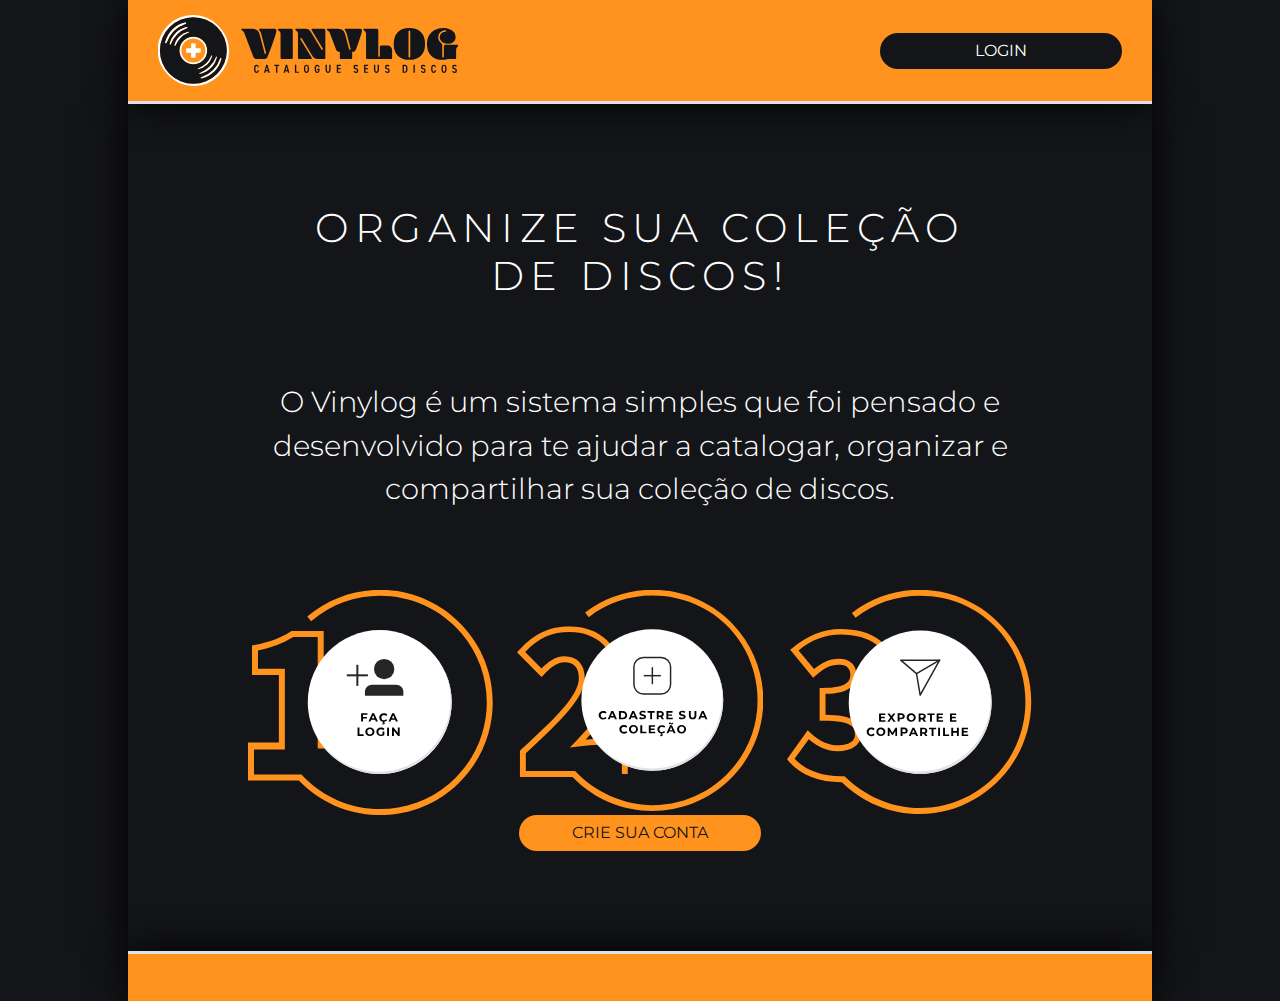
==== index.html @ e2b570d6 "first commit" ====
<!doctype html>
<html lang="en">

<head>
    <!-- Required meta tags -->
    <meta charset="utf-8">
    <meta name="viewport" content="width=device-width, initial-scale=1">

    <!-- Bootstrap CSS -->
    <link href="css/bootstrap.min.css" rel="stylesheet">

    <!-- Customized CSS -->
    <link rel="stylesheet" type="text/css" href="css/style.css">

    <!-- FontAwesome -->
    <link rel="stylesheet" href="https://pro.fontawesome.com/releases/v5.10.0/css/all.css"
        integrity="sha384-AYmEC3Yw5cVb3ZcuHtOA93w35dYTsvhLPVnYs9eStHfGJvOvKxVfELGroGkvsg+p" crossorigin="anonymous">

    <!-- Google Fonts -->
    <style>
        @import url('https://fonts.googleapis.com/css2?family=Montserrat:wght@300;400;700&display=swap');
    </style>

    <title>Vinylog - Catalogue seus vinis</title>

</head>

<body>

    <head>
        <!-- Início NavBar -->

        <section role="navigation">
            <nav class="navbar navbar-light">
                <div class="container border-bottom border-3">
                    <a href="#" class="navbar-brand">
                        <img src="img/logo-vinylog.svg" width="300">
                    </a>
                    <ul class="navbar-nav ms-auto">
                        <li class="nav-item">
                            <a href="" class="btn btn-primary">LOGIN</a>
                        </li>
                    </ul>
                </div>
            </nav>
        </section>

    </head> <!-- /Fim NavBar -->

    <section>
        <div class="container">
            <div class="main-box">
                <h1 class="index-title">ORGANIZE SUA COLEÇÃO <br> DE DISCOS!</h1>
                <p class="index-text">
                    O Vinylog é um sistema simples que foi pensado e desenvolvido para te ajudar a catalogar, organizar e compartilhar sua coleção de discos.
                </p>
                
                <div class="row row-cols-1 row-cols-sm-3">
                    <div class="col">
                        <a href="#">
                            <img class="cards-home align-self-center" src="img/card-login.svg" alt="">
                        </a>                    
                    </div>
                    <div class="col">
                        <a href="#">
                            <img class="cards-home align-self-center" src="img/card-cadastro.svg" alt="">
                        </a>                    
                    </div>
                    <div class="col">
                        <a href="#">
                            <img class="cards-home align-self-center" src="img/card-exporte.svg" alt="">
                        </a>                    
                    </div>
                </div>
                <a href="" class="btn btn-secondary">CRIE SUA CONTA</a>
            </div>    
        </div>
    </section>

    <footer class="footer">
        <div class="vinyl-footer border-top border-3">

        </div>
    </footer>

    <!-- JavaScript -->
    <script src="https://cdn.jsdelivr.net/npm/bootstrap@5.1.3/dist/js/bootstrap.bundle.min.js"
        integrity="sha384-ka7Sk0Gln4gmtz2MlQnikT1wXgYsOg+OMhuP+IlRH9sENBO0LRn5q+8nbTov4+1p"
        crossorigin="anonymous"></script>
</body>

</html>
---- css/style.css ----
/* GERAL */

* {
    font-family: 'Montserrat', sans-serif;
}

body {
    background-color: #141518;
    margin: 0;
    padding: 0;
}

a{
    text-decoration: none;
    color: white;
}

a:hover{
    text-decoration: none;
    color: #ff931e;
}

/* NAVEGAÇÃO */

.login {
    margin-bottom:5px;
}

.dropdown-menu {
    width: 300px !important;
}

nav .container {
    background-color: #ff931e;
    padding: 15px 30px;
    box-shadow: 0px 0px 40px #000000;
}

.navbar {
    padding-top: 0;
    padding-bottom: 0;
}

.navbar-brand {
    padding-top: 0;
    padding-bottom: 0;
}

/* BOTÕES */

.btn-primary {
    color: white;
    background-color: #141518;
    width: 242px;
    border: none;
    border-radius: 40px;
}

.btn-primary:hover {
    color: #141518;
    background-color: white;
    width: 242px;
    border: none;
    border-radius: 40px;
}

.btn-secondary {
    color: #141518;
    background-color: #ff931e;
    width: 242px;
    border: none;
    border-radius: 40px;
}

.btn-secondary:hover {
    color: #141518;
    background-color: white;
    width: 242px;
    border: none;
    border-radius: 40px;
}

.btn-light {
    color: #141518;
    background-color: #ff931e;
    width: 390px;
    border: none;
    border-radius: 40px;
}

.btn-light:hover {
    color: #141518;
    background-color: white;
    width: 390px;
    border: none;
    border-radius: 40px;
}

.btn-info {
    color: white;
    background-color:unset;
    width: 242px;
    border: 1px solid white;
    border-radius: 40px;
}

.btn-info:hover {
    color: #141518;
    background-color: white;
    width: 242px;
    border: 1px solid white;
    border-radius: 40px;
}

/* DIVS */

.main-box {
    color: white;
    padding: 100px 120px;
    text-align: center;
    box-shadow: 0px 0px 40px #000000;
}

.container {
    max-width: 1024px;
    padding-right: 0;
    padding-left: 0;
}

/* TEXTOS */

.welcome-text {
    margin: 0;
}

.index-title {
    margin-bottom: 80px;
    font-weight: 300;
    letter-spacing: 0.4rem;
}

.index-text {
    font-size: 1.8rem;
    margin-bottom: 80px;
    font-weight: 300;
}

.home-title {
    font-weight: 300;
    letter-spacing: 0.4rem;
}

.home-text {
    font-size: 1.8rem;
    margin-bottom: 80px;
    font-weight: 300;
}

/* CARDS */

.cards-home {
    width: 100%;
}

.cards-home:hover {
    width: 100%;
    transform: scale(1.1);
    transition: transform 0.2s ease;
}

/* FORM */

.vinyl-form {
    margin: 0 auto;
    padding: 20px 0;
    width: 55%;
}

.add-form {
    margin: 0 auto;
    width: 80%;
}

/* FOOTER */

.vinyl-footer {
    max-width: 1024px;
    width: 100%;
    padding-right: 0;
    padding-left: 0;
    margin-right: auto;
    margin-left: auto;
    height: 50px;
    background-color: #ff931e;
    box-shadow: 0px 0px 40px #000000;
}

/* RESPOSIVIDADE */

@media (max-width: 768px) {

    .cards-home {
        padding: 20px;
        width: 100%;
    }
    .main-box {
        color: white;
        padding: 100px 40px;
        text-align: center;
        box-shadow: 0px 0px 40px #000000;
    }

    nav .container {
        background-color: #ff931e;
        padding: 5px 10px;
        box-shadow: 0px 0px 40px #000000;
    }

    .navbar-brand img {
        padding-top: 0;
        padding-bottom: 0;
        width: 180px;
    }

    .btn-primary {
        font-size: 14px;
        color: white;
        background-color: #141518;
        width: 140px;
        border: none;
        border-radius: 40px;
    }
    
    .btn-primary:hover {
        font-size: 14px;
        color: #141518;
        background-color: white;
        width: 140px;
        border: none;
        border-radius: 40px;
    }

    .vinyl-form {
        margin: 0 auto;
        padding: 20px 0;
        width: 80%;
    }
}
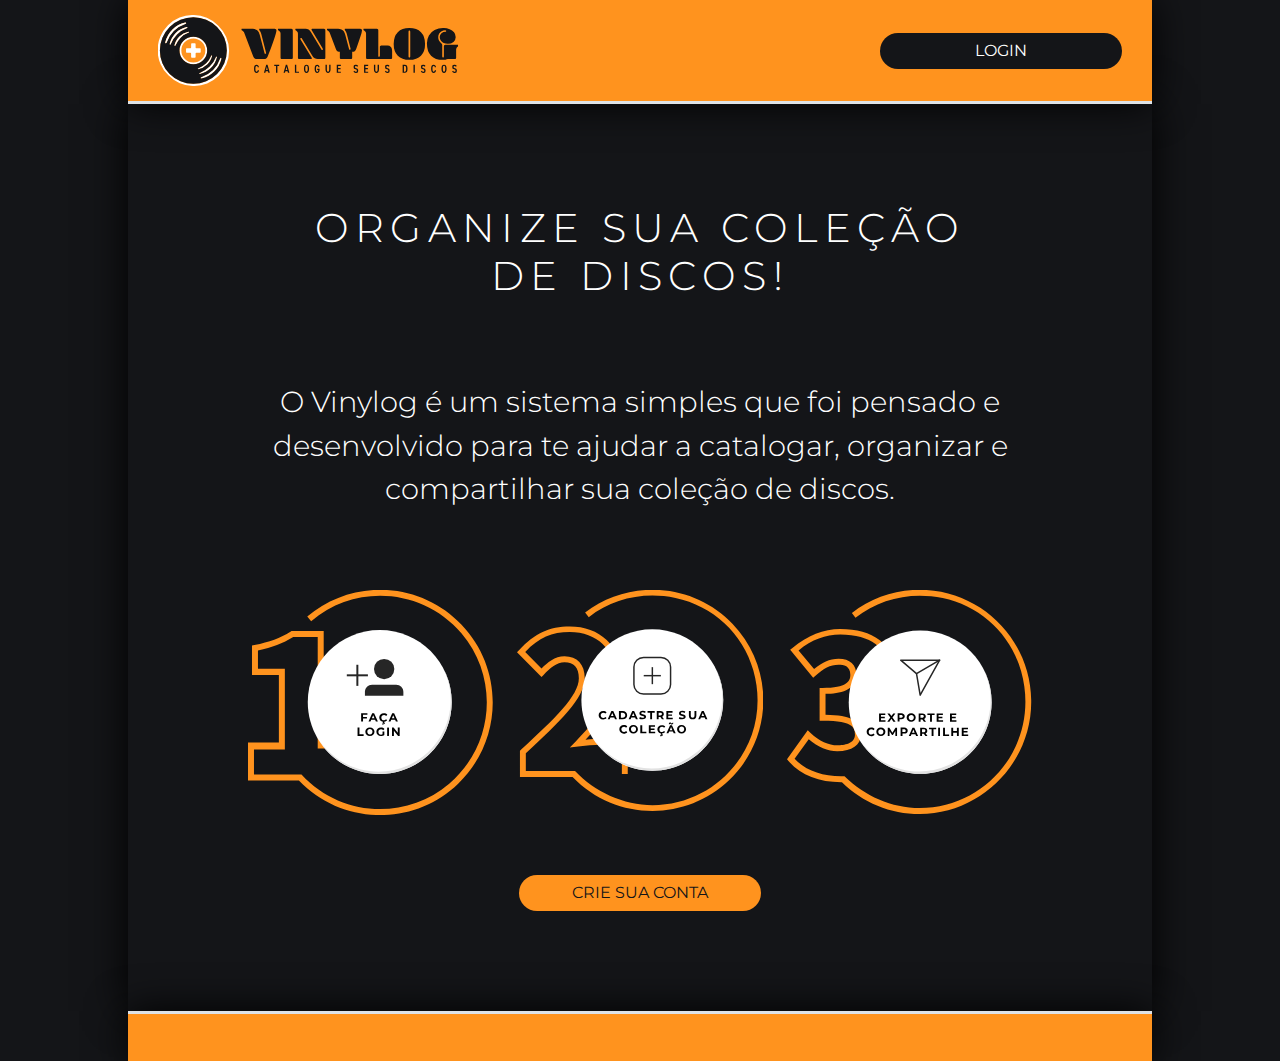
==== commit 218a8d27: "ultimosajustes" ====
--- a/index.html
+++ b/index.html
@@ -47,7 +47,7 @@
 
     </head> <!-- /Fim NavBar -->
 
-    <section>
+    <section class="principal0">
         <div class="container">
             <div class="main-box">
                 <h1 class="index-title">ORGANIZE SUA COLEÇÃO <br> DE DISCOS!</h1>
@@ -72,7 +72,7 @@
                         </a>                    
                     </div>
                 </div>
-                <a href="" class="btn btn-secondary">CRIE SUA CONTA</a>
+                <a href="" class="btn btn-secondary" style="margin-top: 60px;">CRIE SUA CONTA</a>
             </div>    
         </div>
     </section>
--- a/css/style.css
+++ b/css/style.css
@@ -1,4 +1,8 @@
 /* GERAL */
+
+html, body, .principal, .container, .main-box {
+    height: 100%;
+}
 
 * {
     font-family: 'Montserrat', sans-serif;
